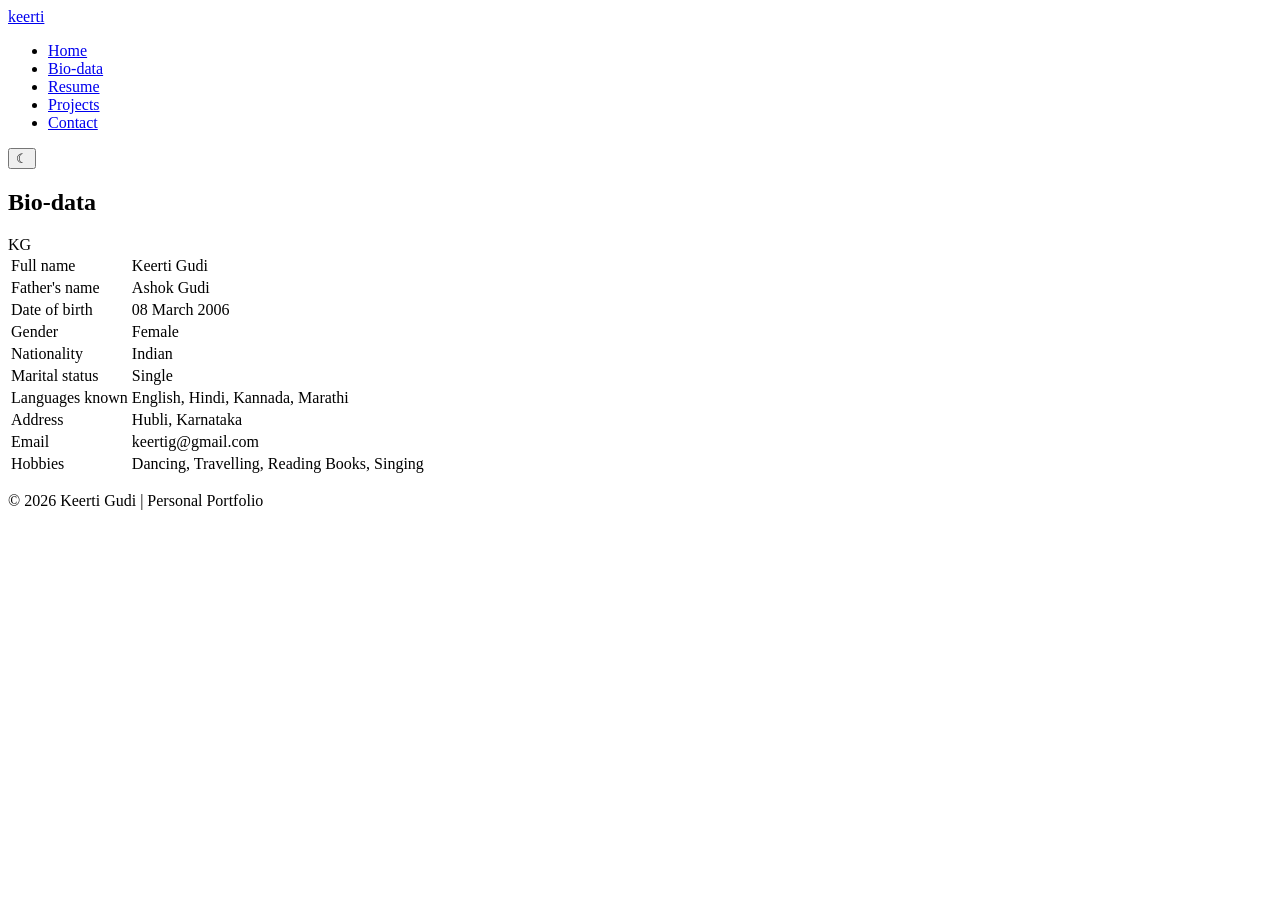
==== biodata.html @ 8c5baebb "Add files via upload" ====
<!DOCTYPE html>
<html lang="en">
<head>
    <meta charset="UTF-8">
    <meta name="viewport" content="width=device-width, initial-scale=1.0">
    <title>Bio-data | Keerti</title>
    <link rel="stylesheet" href="css/style.css">
</head>
<body>

    <nav class="navbar">
        <a href="index.html" class="logo">keerti</a>

        <ul class="nav-links">
            <li><a href="index.html">Home</a></li>
            <li><a href="biodata.html" class="active">Bio-data</a></li>
            <li><a href="resume.html">Resume</a></li>
            <li><a href="projects.html">Projects</a></li>
            <li><a href="contact.html">Contact</a></li>
        </ul>
<button id="theme-btn" class="dark-mode-toggle">☾</button>
    </nav>

   
<section class="biodata-section">

    <h1>Bio-data</h1>

    <div class="biodata-container">

        <div class="biodata-initial">
            KG
        </div>

        <div class="biodata-details">

            <table class="biodata-table">
                <tr>
                    <td>Full name</td>
                    <td>Keerti Gudi</td>
                </tr>

                <tr>
                    <td>Father's name</td>
                    <td>Ashok Gudi</td>
                </tr>

                <tr>
                    <td>Date of birth</td>
                    <td>08 March 2006</td>
                </tr>

                <tr>
                    <td>Gender</td>
                    <td>Female</td>
                </tr>

                <tr>
                    <td>Nationality</td>
                    <td>Indian</td>
                </tr>

                <tr>
                    <td>Marital status</td>
                    <td>Single</td>
                </tr>

                <tr>
                    <td>Languages known</td>
                    <td>English, Hindi, Kannada, Marathi</td>
                </tr>

                <tr>
                    <td>Address</td>
                    <td>Hubli, Karnataka</td>
                </tr>

                <tr>
                    <td>Email</td>
                    <td>keertig@gmail.com</td>
                </tr>

                <tr>
                    <td>Hobbies</td>
                    <td>Dancing, Travelling, Reading Books, Singing</td>
                </tr>
            </table>

        </div>

    </div>

</section>


    <footer>
        <p>© 2026 Keerti Gudi | Personal Portfolio</p>
    </footer>

    <script src="https://code.jquery.com/jquery-3.7.1.min.js"></script>
<script src="js/script.js"></script>

</body>
</html>
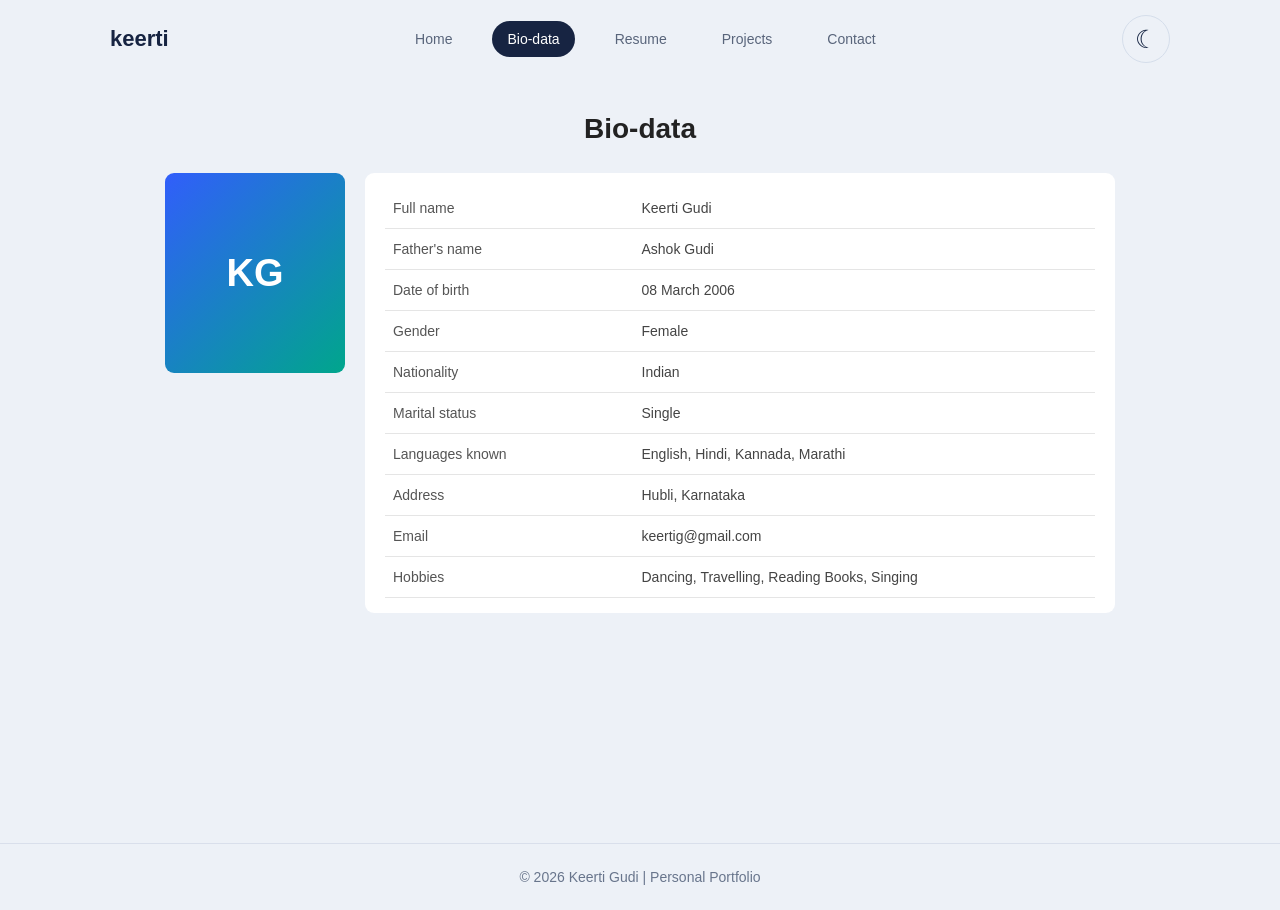
==== commit 4d980e31: "Update biodata.html" ====
--- a/biodata.html
+++ b/biodata.html
@@ -5,7 +5,7 @@
     <meta charset="UTF-8">
     <meta name="viewport" content="width=device-width, initial-scale=1.0">
     <title>Bio-data | Keerti</title>
-    <link rel="stylesheet" href="css/style.css">
+    <link rel="stylesheet" href="style.css">
 </head>
 <body>
 
@@ -99,7 +99,7 @@
     </footer>
 
     <script src="https://code.jquery.com/jquery-3.7.1.min.js"></script>
-<script src="js/script.js"></script>
+<script src="script.js"></script>
 
 </body>
 </html>
--- a/style.css
+++ b/style.css
@@ -0,0 +1,1123 @@
+
+/* General Styling */
+* {
+    margin: 0;
+    padding: 0;
+    box-sizing: border-box;
+}
+
+body {
+    font-family: Arial, sans-serif;
+    background-color: #edf1f7;
+    color: #172442;
+}
+
+/* Navigation Bar */
+header {
+    border-bottom: 1px solid #d9dfeb;
+}
+
+.navbar {
+    max-width: 1100px;
+    margin: auto;
+    padding: 15px 20px;
+    display: flex;
+    justify-content: space-between;
+    align-items: center;
+}
+
+.logo {
+    font-size: 22px;
+    font-weight: bold;
+    color: #172442;
+    text-decoration: none;
+}
+
+.logo span {
+    color: #3560ff;
+}
+
+.nav-links {
+    display: flex;
+    align-items: center;
+    gap: 25px;
+    list-style: none;
+}
+
+.nav-links a {
+    text-decoration: none;
+    color: #59657b;
+    font-size: 14px;
+    padding: 10px 15px;
+    border-radius: 25px;
+}
+
+.nav-links a:hover,
+.nav-links a.active {
+    background-color: #172442;
+    color: white;
+}
+
+.theme-btn,
+.menu-btn {
+    border: 1px solid #d4dce9;
+    background: transparent;
+    color: #172442;
+    border-radius: 50%;
+    width: 38px;
+    height: 38px;
+    cursor: pointer;
+    font-size: 18px;
+}
+
+.menu-btn {
+    display: none;
+}
+
+/* Home Section */
+.home-section {
+    max-width: 1100px;
+    margin: auto;
+    padding: 100px 20px 70px;
+    background:
+        radial-gradient(circle at 70% 25%,
+        #d0d9fa 0%, transparent 35%);
+}
+
+.intro {
+    max-width: 700px;
+}
+
+.intro h1 {
+    font-size: 58px;
+    margin-bottom: 15px;
+    color: #172442;
+}
+
+.intro h2 {
+    font-size: 24px;
+    font-weight: normal;
+    color: #59657b;
+    margin-bottom: 25px;
+}
+
+#role-text {
+    color: #3560ff;
+    font-weight: bold;
+}
+
+.intro p {
+    font-size: 17px;
+    line-height: 1.8;
+    color: #35425e;
+    max-width: 650px;
+}
+
+/* Buttons */
+.home-buttons {
+    display: flex;
+    gap: 15px;
+    margin-top: 30px;
+}
+
+.btn {
+    display: inline-block;
+    text-decoration: none;
+    padding: 15px 28px;
+    border-radius: 30px;
+    font-weight: bold;
+    font-size: 15px;
+}
+
+.primary-btn {
+    background-color: #3560ff;
+    color: white;
+}
+
+.primary-btn:hover {
+    background-color: #244bd5;
+}
+
+.secondary-btn {
+    border: 2px solid #172442;
+    color: #172442;
+}
+
+.secondary-btn:hover {
+    background-color: #172442;
+    color: white;
+}
+
+/* Statistics */
+.stats {
+    display: grid;
+    grid-template-columns: repeat(4, 1fr);
+    background-color: white;
+    margin-top: 90px;
+    border: 1px solid #d9dfeb;
+    border-radius: 12px;
+    overflow: hidden;
+}
+
+.stat-card {
+    padding: 25px;
+    border-right: 1px solid #d9dfeb;
+}
+
+.stat-card:last-child {
+    border-right: none;
+}
+
+.stat-card h2 {
+    font-size: 32px;
+    margin-bottom: 12px;
+}
+
+.stat-card p {
+    color: #68758c;
+    font-size: 14px;
+}
+
+/* Footer */
+footer {
+    border-top: 1px solid #d9dfeb;
+    text-align: center;
+    padding: 25px;
+    color: #68758c;
+    font-size: 14px;
+}
+
+/* Mobile View */
+@media (max-width: 650px) {
+
+    .navbar {
+        padding: 15px 20px;
+    }
+
+    .menu-btn {
+        display: block;
+    }
+
+    .nav-links {
+        display: none;
+        flex-direction: column;
+        position: absolute;
+        top: 65px;
+        right: 15px;
+        background: white;
+        padding: 20px;
+        border-radius: 10px;
+        box-shadow: 0 5px 20px rgba(0,0,0,0.1);
+        z-index: 10;
+    }
+
+    .nav-links.show {
+        display: flex;
+    }
+
+    .home-section {
+        padding: 90px 25px 50px;
+    }
+
+    .intro h1 {
+        font-size: 40px;
+    }
+
+    .intro h2 {
+        font-size: 19px;
+    }
+
+    .intro p {
+        font-size: 15px;
+    }
+
+    .home-buttons {
+        flex-wrap: wrap;
+    }
+
+    .btn {
+        padding: 13px 20px;
+    }
+
+    .stats {
+        grid-template-columns: repeat(2, 1fr);
+        margin-top: 65px;
+    }
+
+    .stat-card {
+        border-bottom: 1px solid #d9dfeb;
+    }
+
+}
+
+/* Dark Mode */
+
+body.dark-mode {
+    background-color: #111827;
+    color: #f1f5f9;
+}
+
+.dark-mode .logo,
+.dark-mode .intro h1,
+.dark-mode .stat-card h2 {
+    color: #f1f5f9;
+}
+
+.dark-mode .intro p,
+.dark-mode .intro h2,
+.dark-mode .stat-card p {
+    color: #cbd5e1;
+}
+
+.dark-mode .navbar a {
+    color: #cbd5e1;
+}
+
+.dark-mode .navbar a.active {
+    background-color: #3560ff;
+    color: white;
+}
+
+.dark-mode .stats,
+.dark-mode .stat-card,
+.dark-mode .nav-links {
+    background-color: #1e293b;
+}
+
+.dark-mode .stat-card {
+    border-color: #475569;
+}
+
+.dark-mode header,
+.dark-mode footer {
+    border-color: #475569;
+}
+
+.dark-mode .secondary-btn {
+    color: white;
+    border-color: white;
+}
+
+.dark-mode .theme-btn,
+.dark-mode .menu-btn {
+    color: white;
+    border-color: #475569;
+}
+
+.dark-mode .home-section {
+    background:
+        radial-gradient(circle at 70% 25%,
+        #283b70 0%, transparent 35%);
+}
+
+
+/* BIO-DATA PAGE */
+
+.biodata-section {
+    background-color: #edf1f7;
+    min-height: 85vh;
+    padding: 35px 8%;
+}
+
+.biodata-section h1 {
+    font-size: 28px;
+    color: #222;
+    margin-bottom: 28px;
+    text-align: center;
+}
+
+.biodata-container {
+    display: flex;
+    align-items: flex-start;
+    justify-content: center;
+    gap: 20px;
+    max-width: 950px;
+    margin: 0 auto;
+}
+.biodata-initial {
+    width: 180px;
+    height: 200px;
+    flex-shrink: 0;
+    background: linear-gradient(135deg, #315efb, #00a68c);
+    color: white;
+    border-radius: 9px;
+    display: flex;
+    align-items: center;
+    justify-content: center;
+    font-size: 38px;
+    font-weight: bold;
+}
+
+.biodata-details {
+    background: white;
+    padding: 15px 20px;
+    border-radius: 9px;
+    flex: 1;
+}
+
+.biodata-table {
+    width: 100%;
+    border-collapse: collapse;
+    text-align: left;
+}
+
+.biodata-table td {
+    padding: 12px 8px;
+    border-bottom: 1px solid #e5e5e5;
+    font-size: 14px;
+    color: #444;
+}
+
+.biodata-table td:first-child {
+    width: 35%;
+    color: #555;
+}
+
+@media (max-width: 650px) {
+    .biodata-container {
+        flex-direction: column;
+    }
+
+    .biodata-initial {
+        width: 100%;
+        height: 130px;
+    }
+
+    .biodata-details {
+        width: 100%;
+        box-sizing: border-box;
+    }
+}
+
+
+/* RESUME PAGE */
+
+.resume-section {
+    background: #edf1f7;
+    padding: 35px 8%;
+    min-height: 85vh;
+}
+
+.resume-section h1 {
+    text-align: center;
+    font-size: 30px;
+    color: #222;
+    margin-bottom: 8px;
+}
+
+.resume-subtitle {
+    text-align: center;
+    color: #777;
+    margin-bottom: 30px;
+}
+
+.resume-container {
+    display: grid;
+    grid-template-columns: 1fr 1fr;
+    gap: 25px;
+    max-width: 1050px;
+    margin: auto;
+    align-items: start;
+}
+
+.resume-left,
+.resume-right {
+    display: flex;
+    flex-direction: column;
+    gap: 20px;
+}
+
+.resume-card {
+    background: white;
+    padding: 22px;
+    border-radius: 9px;
+    box-shadow: 0 3px 12px rgba(0,0,0,0.06);
+}
+
+.resume-card h2 {
+    font-size: 18px;
+    color: #263b67;
+    border-bottom: 2px solid #e5e8ef;
+    padding-bottom: 10px;
+    margin-bottom: 15px;
+}
+
+.resume-card p {
+    font-size: 14px;
+    line-height: 1.7;
+    color: #444;
+    margin-bottom: 8px;
+}
+
+.resume-item {
+    margin-bottom: 18px;
+}
+
+.resume-item h3 {
+    font-size: 15px;
+    color: #222;
+    margin-bottom: 6px;
+}
+
+.resume-item ul {
+    padding-left: 20px;
+    margin-top: 8px;
+}
+
+.resume-item li {
+    font-size: 14px;
+    color: #444;
+    line-height: 1.8;
+    margin-bottom: 5px;
+}
+
+.resume-download {
+    display: block;
+    margin: 30px auto 10px;
+    padding: 12px 25px;
+    background: #263b67;
+    color: white;
+    border: none;
+    border-radius: 6px;
+    font-size: 15px;
+    cursor: pointer;
+}
+
+.resume-download:hover {
+    background: #172747;
+}
+
+@media (max-width: 700px) {
+    .resume-container {
+        grid-template-columns: 1fr;
+    }
+}
+
+@media print {
+    .navbar,
+    footer,
+    .resume-download {
+        display: none;
+    }
+
+    .resume-section {
+        background: white;
+        padding: 15px;
+    }
+
+    .resume-container {
+        grid-template-columns: 1fr 1fr;
+    }
+
+    .resume-card {
+        box-shadow: none;
+        border: 1px solid #ddd;
+        break-inside: avoid;
+    }
+}
+
+/* RESUME PAGE */
+
+.resume-section {
+    background: #edf1f7;
+    min-height: 85vh;
+    padding: 35px 8%;
+}
+
+.resume-section h1 {
+    font-size: 34px;
+    color: #172747;
+    margin-bottom: 25px;
+}
+
+.resume-container {
+    display: grid;
+    grid-template-columns: 0.85fr 1.4fr;
+    gap: 35px;
+    max-width: 1100px;
+    margin: auto;
+    align-items: start;
+}
+
+.resume-left {
+    display: flex;
+    flex-direction: column;
+    gap: 22px;
+}
+
+.resume-right {
+    display: flex;
+    flex-direction: column;
+    gap: 25px;
+}
+
+.resume-card {
+    background: white;
+    padding: 25px;
+    border-radius: 14px;
+    border: 1px solid #e1e5ed;
+}
+
+.resume-card h2,
+.resume-timeline-section h2 {
+    font-size: 19px;
+    color: #172747;
+    margin-bottom: 20px;
+}
+
+/* SKILLS AND TOOLS */
+
+.skill-tags,
+.certificate-tags {
+    display: flex;
+    flex-wrap: wrap;
+    gap: 10px;
+}
+
+.skill-tags span,
+.certificate-tags span {
+    background: white;
+    border: 1px solid #d8deea;
+    color: #344563;
+    padding: 9px 14px;
+    border-radius: 25px;
+    font-size: 14px;
+}
+
+/* EDUCATION AND EXPERIENCE */
+
+.resume-timeline-section {
+    position: relative;
+    padding-left: 25px;
+}
+
+.resume-timeline-section::before {
+    content: "";
+    position: absolute;
+    left: 7px;
+    top: 42px;
+    bottom: 0;
+    width: 2px;
+    background: #d8deea;
+}
+
+.timeline-item {
+    position: relative;
+    margin-bottom: 25px;
+    padding-left: 20px;
+}
+
+.timeline-item::before {
+    content: "";
+    position: absolute;
+    left: -25px;
+    top: 5px;
+    width: 13px;
+    height: 13px;
+    border: 3px solid #4169ff;
+    background: #edf1f7;
+    border-radius: 50%;
+}
+
+.timeline-item h3 {
+    color: #172747;
+    font-size: 16px;
+    margin-bottom: 6px;
+}
+
+.timeline-item p,
+.timeline-item li {
+    color: #526078;
+    font-size: 14px;
+    line-height: 1.7;
+}
+
+.timeline-item ul {
+    padding-left: 18px;
+    margin-top: 8px;
+}
+
+
+
+/* MOBILE VIEW */
+
+@media (max-width: 700px) {
+    .resume-container {
+        grid-template-columns: 1fr;
+    }
+}
+
+/* PRINT */
+
+@media print {
+    .navbar,
+    footer,
+
+    .resume-section {
+        background: white;
+        padding: 15px;
+    }
+
+    .resume-container {
+        grid-template-columns: 0.85fr 1.4fr;
+    }
+
+    .resume-card {
+        break-inside: avoid;
+    }
+}
+
+/* PROJECTS PAGE */
+
+.projects-section {
+    background: #edf1f7;
+    min-height: 85vh;
+    padding: 40px 8%;
+}
+
+.projects-section h1 {
+    text-align: center;
+    font-size: 34px;
+    color: #172747;
+    margin-bottom: 10px;
+}
+
+.projects-subtitle {
+    text-align: center;
+    color: #777;
+    margin-bottom: 30px;
+}
+
+/* FILTER BUTTONS */
+
+.project-filters {
+    display: flex;
+    justify-content: center;
+    flex-wrap: wrap;
+    gap: 12px;
+    margin-bottom: 35px;
+}
+
+.filter-btn {
+    padding: 10px 20px;
+    border: 1px solid #d8deea;
+    border-radius: 25px;
+    background: white;
+    color: #344563;
+    cursor: pointer;
+    font-size: 14px;
+}
+
+.filter-btn.active,
+.filter-btn:hover {
+    background: #172747;
+    color: white;
+}
+
+/* PROJECT CARDS */
+
+.projects-container {
+    display: grid;
+    grid-template-columns: repeat(2, minmax(0, 1fr));
+    gap: 25px;
+    max-width: 1000px;
+    margin: auto;
+}
+
+.project-card {
+    background: white;
+    padding: 25px;
+    border-radius: 14px;
+    border: 1px solid #e1e5ed;
+    box-shadow: 0 3px 12px rgba(0,0,0,0.05);
+}
+
+.project-icon {
+    font-size: 35px;
+    margin-bottom: 15px;
+}
+
+.project-category {
+    display: inline-block;
+    background: #eaf0ff;
+    color: #315efb;
+    padding: 6px 12px;
+    border-radius: 20px;
+    font-size: 12px;
+    margin-bottom: 15px;
+}
+
+.project-card h2 {
+    color: #172747;
+    font-size: 19px;
+    margin-bottom: 12px;
+}
+
+.project-card p {
+    color: #626d80;
+    font-size: 14px;
+    line-height: 1.7;
+    margin-bottom: 18px;
+}
+
+/* TECHNOLOGY TAGS */
+
+.project-tech {
+    display: flex;
+    flex-wrap: wrap;
+    gap: 8px;
+    margin-bottom: 20px;
+}
+
+.project-tech span {
+    background: #f1f3f8;
+    color: #344563;
+    padding: 7px 11px;
+    border-radius: 20px;
+    font-size: 12px;
+}
+
+/* DETAILS BUTTON */
+
+.details-btn {
+    background: #263b67;
+    color: white;
+    border: none;
+    padding: 10px 18px;
+    border-radius: 6px;
+    cursor: pointer;
+    font-size: 14px;
+}
+
+.details-btn:hover {
+    background: #172747;
+}
+
+/* PROJECT DETAILS */
+
+.project-details {
+    display: none;
+    margin-top: 18px;
+    padding-top: 15px;
+    border-top: 1px solid #e5e8ef;
+}
+
+.project-details h3 {
+    font-size: 15px;
+    color: #172747;
+    margin-bottom: 10px;
+}
+
+.project-details ul {
+    padding-left: 20px;
+}
+
+.project-details li {
+    color: #626d80;
+    font-size: 13px;
+    line-height: 1.8;
+}
+
+/* MOBILE VIEW */
+
+@media (max-width: 700px) {
+    .projects-container {
+        grid-template-columns: 1fr;
+    }
+}
+
+
+/* PROJECT CARD GRID */
+
+.projects-container {
+    display: grid;
+    grid-template-columns: repeat(3, minmax(0, 1fr));
+    gap: 20px;
+    max-width: 1100px;
+    margin: 30px auto;
+}
+
+.project-card {
+    background: white;
+    padding: 22px;
+    border: 1px solid #dce2ec;
+    border-radius: 14px;
+    box-shadow: 0 2px 8px rgba(0,0,0,0.03);
+}
+
+.project-card h2 {
+    color: #172747;
+    font-size: 18px;
+    margin-bottom: 12px;
+}
+
+.project-card p {
+    color: #626d80;
+    font-size: 14px;
+    line-height: 1.7;
+    margin-bottom: 15px;
+}
+
+.project-icon {
+    font-size: 30px;
+    margin-bottom: 12px;
+}
+
+.project-tech {
+    display: flex;
+    flex-wrap: wrap;
+    gap: 8px;
+    margin-bottom: 15px;
+}
+
+.project-tech span {
+    background: #f1f3f8;
+    color: #344563;
+    padding: 7px 11px;
+    border-radius: 20px;
+    font-size: 12px;
+}
+
+.project-status {
+    display: inline-block;
+    color: #315efb;
+    font-size: 13px;
+    font-weight: bold;
+    margin-top: 5px;
+}
+
+@media (max-width: 800px) {
+    .projects-container {
+        grid-template-columns: repeat(2, minmax(0, 1fr));
+    }
+}
+
+@media (max-width: 550px) {
+    .projects-container {
+        grid-template-columns: 1fr;
+    }
+}
+
+/* CONTACT PAGE */
+
+.contact-section {
+    background: #edf1f7;
+    min-height: 85vh;
+    padding: 40px 8%;
+}
+
+.contact-section h1 {
+    text-align: center;
+    font-size: 34px;
+    color: #172747;
+    margin-bottom: 10px;
+}
+
+.contact-subtitle {
+    text-align: center;
+    color: #777;
+    margin-bottom: 35px;
+}
+
+.contact-container {
+    display: grid;
+    grid-template-columns: 1fr 1.2fr;
+    gap: 25px;
+    max-width: 1000px;
+    margin: auto;
+}
+
+.contact-info,
+.contact-form-card {
+    background: white;
+    padding: 30px;
+    border-radius: 14px;
+    border: 1px solid #e1e5ed;
+}
+
+.contact-info h2,
+.contact-form-card h2 {
+    color: #172747;
+    font-size: 21px;
+    margin-bottom: 18px;
+}
+
+.contact-info > p {
+    color: #626d80;
+    font-size: 14px;
+    line-height: 1.7;
+    margin-bottom: 25px;
+}
+
+.contact-item {
+    display: flex;
+    align-items: center;
+    gap: 15px;
+    margin-bottom: 22px;
+}
+
+.contact-item span {
+    font-size: 25px;
+}
+
+.contact-item h3 {
+    color: #172747;
+    font-size: 15px;
+    margin-bottom: 5px;
+}
+
+.contact-item p {
+    color: #626d80;
+    font-size: 14px;
+}
+
+/* CONTACT FORM */
+
+.contact-form-card form {
+    display: flex;
+    flex-direction: column;
+}
+
+.contact-form-card label {
+    color: #344563;
+    font-size: 14px;
+    margin-bottom: 7px;
+}
+
+.contact-form-card input,
+.contact-form-card textarea {
+    padding: 12px;
+    border: 1px solid #d8deea;
+    border-radius: 7px;
+    font-family: Arial, sans-serif;
+    font-size: 14px;
+    margin-bottom: 18px;
+    outline: none;
+}
+
+.contact-form-card input:focus,
+.contact-form-card textarea:focus {
+    border-color: #4169ff;
+}
+
+.contact-form-card textarea {
+    resize: vertical;
+}
+
+.contact-form-card button {
+    background: #263b67;
+    color: white;
+    border: none;
+    padding: 13px;
+    border-radius: 7px;
+    font-size: 15px;
+    cursor: pointer;
+}
+
+.contact-form-card button:hover {
+    background: #172747;
+}
+
+#formMessage {
+    margin-top: 15px;
+    font-size: 14px;
+    font-weight: bold;
+}
+
+/* MOBILE VIEW */
+
+@media (max-width: 700px) {
+    .contact-container {
+        grid-template-columns: 1fr;
+    }
+}
+/* DARK MODE BUTTON */
+
+/* DARK MODE BUTTON */
+
+.dark-mode-toggle {
+    width: 48px;
+    height: 48px;
+    background: transparent;
+    color: #172644;
+    border: 1px solid #d5deeb;
+    border-radius: 50%;
+    padding: 0;
+    cursor: pointer;
+    font-size: 25px;
+    font-weight: normal;
+    display: flex;
+    align-items: center;
+    justify-content: center;
+    box-shadow: none;
+}
+/* DARK MODE */
+
+body.dark-mode {
+    background: #121827;
+    color: #f1f1f1;
+}
+
+body.dark-mode .biodata-section,
+body.dark-mode .resume-section,
+body.dark-mode .projects-section,
+body.dark-mode .contact-section {
+    background: #121827;
+}
+
+body.dark-mode .biodata-card,
+body.dark-mode .biodata-details,
+body.dark-mode .resume-card,
+body.dark-mode .project-card,
+body.dark-mode .learning-card,
+body.dark-mode .contact-info,
+body.dark-mode .contact-form-card {
+    background: #202b3d;
+    border-color: #37445a;
+}
+
+body.dark-mode h1,
+body.dark-mode h2,
+body.dark-mode h3,
+body.dark-mode p,
+body.dark-mode td,
+body.dark-mode th,
+body.dark-mode li {
+    color: #f1f1f1;
+}
+
+body.dark-mode .navbar {
+    background: #202b3d;
+}
+
+body.dark-mode footer {
+    background: #202b3d;
+    color: #f1f1f1;
+}
+
+body.dark-mode input,
+body.dark-mode textarea {
+    background: #202b3d;
+    color: white;
+    border-color: #526078;
+}
+
+/* Keep header and footer consistent on every page */
+.navbar {
+    max-width: 1100px;
+    margin: auto;
+    padding: 15px 20px;
+    display: flex;
+    justify-content: space-between;
+    align-items: center;
+    box-sizing: border-box;
+}
+
+footer {
+    border-top: 1px solid #d9dfeb;
+    text-align: center;
+    padding: 25px;
+    color: #68758c;
+    font-size: 14px;
+    box-sizing: border-box;
+}
